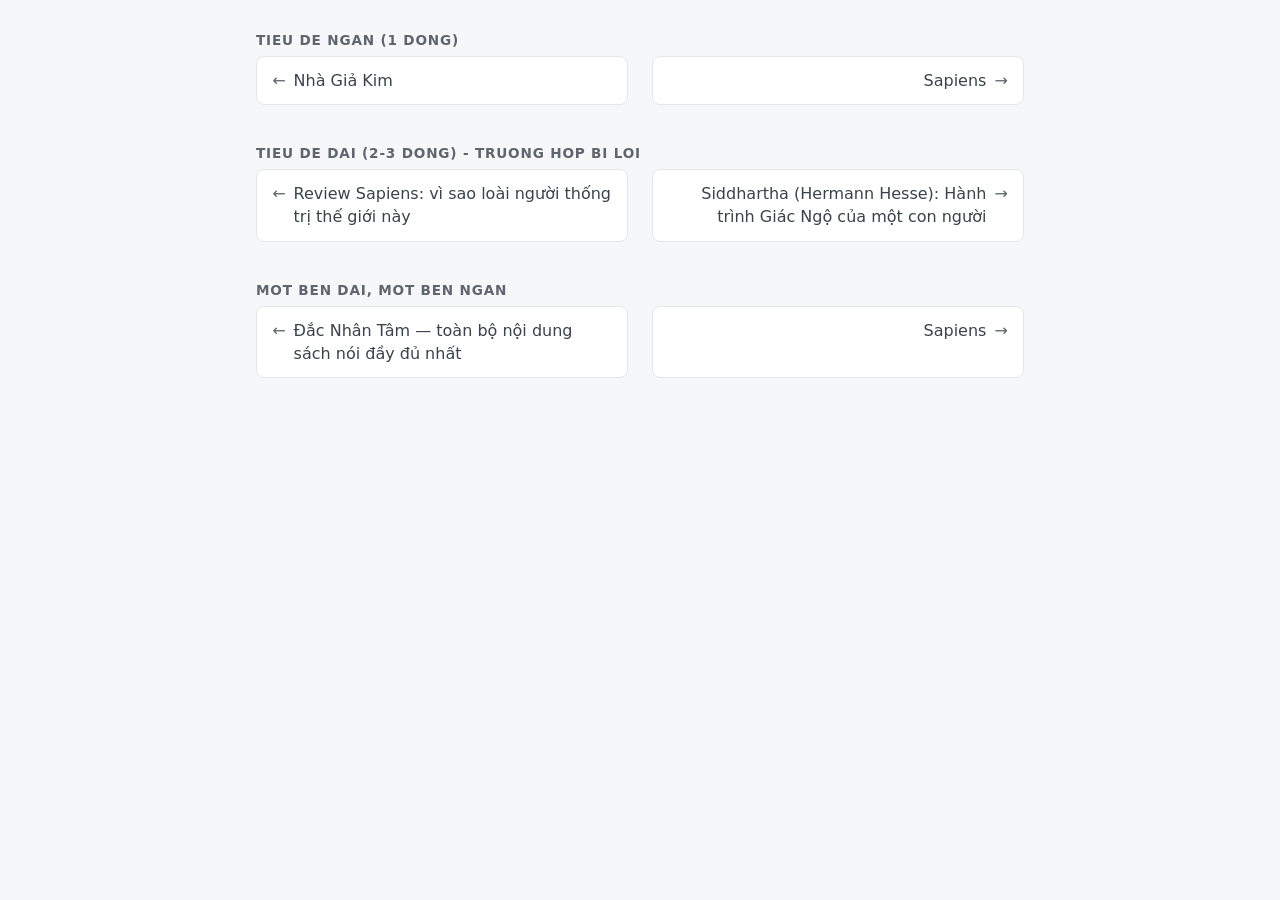
==== _nav.html @ 26bc1e9f "Sua dieu huong bai truoc/sau khi tieu de dai WordPress xuat mui ten (<span>) va tieu de (<a>) thanh " ====
<!doctype html><html lang="vi"><head><meta charset="utf-8">
<title>Kiem thu dieu huong</title>
<style>
:root{--htt-rule:#E4E6EA;--htt-surface:#fff;--htt-ink-2:#3C414B;--htt-muted:#5F646E;--htt-b-text:#2A62BA;}
body{font-family:system-ui,sans-serif;margin:0;padding:2rem;background:#F6F7F9}
.case{max-width:48rem;margin:0 auto 2.5rem}
.case h3{font:600 .85rem system-ui;color:#5F646E;margin:0 0 .5rem;text-transform:uppercase;letter-spacing:.06em}
.wp-block-group{display:flex;flex-wrap:wrap;justify-content:space-between}


.htt-post-nav {
	gap: 1rem 1.5rem;
	align-items: stretch;
}

/* WordPress xuat mui ten va tieu de thanh hai phan tu inline rieng le.
   Khi tieu de dai xuong 2 dong, mui ten bi day len tren tieu de.
   Dung flex de mui ten thanh mot cot khong co lai, luon nam canh chu
   va can theo dong dau tien. */
.htt-post-nav .wp-block-post-navigation-link {
	display: flex;
	align-items: flex-start;
	gap: .5rem;
	flex: 1 1 13rem;
	min-width: 0;
	padding: .75rem .95rem;
	border: 1px solid var(--htt-rule);
	border-radius: 8px;
	background-color: var(--htt-surface);
}

/* Bai sau nam ben phai: dao thu tu va don chu ve phia mui ten */
.htt-post-nav .post-navigation-link-next {
	justify-content: flex-end;
	text-align: right;
}

.htt-post-nav .wp-block-post-navigation-link__arrow-previous,
.htt-post-nav .wp-block-post-navigation-link__arrow-next {
	flex: none;
	margin: 0;
	line-height: 1.45;
	color: var(--htt-muted);
}

.htt-post-nav a {
	display: block;
	min-width: 0;
	color: var(--htt-ink-2);
	text-decoration: none;
	line-height: 1.45;
	overflow-wrap: break-word;
}

.htt-post-nav a:hover,
.htt-post-nav a:focus-visible {
	color: var(--htt-b-text);
	text-decoration: underline;
}

/* Ca o co hieu ung hover, khong chi rieng chu */
.htt-post-nav .wp-block-post-navigation-link:hover {
	border-color: var(--htt-b-text);
}

.htt-post-nav .wp-block-post-navigation-link:hover
	.wp-block-post-navigation-link__arrow-previous,
.htt-post-nav .wp-block-post-navigation-link:hover
	.wp-block-post-navigation-link__arrow-next {
	color: var(--htt-b-text);
}

/* Man hinh hep: hai o xep chong, moi o chiem tron chieu ngang */
@media (max-width: 34rem) {
	.htt-post-nav .wp-block-post-navigation-link {
		flex: 1 1 100%;
	}
}

@media (prefers-reduced-motion: no-preference) {
	.htt-post-nav .wp-block-post-navigation-link {
		transition: border-color .15s ease;
	}
}


</style></head><body>
<div class="case"><h3>Tieu de ngan (1 dong)</h3>
<div class="wp-block-group htt-post-nav">
<div class="post-navigation-link-previous wp-block-post-navigation-link"><span class="wp-block-post-navigation-link__arrow-previous" aria-hidden="true">←</span><a href="#">Nhà Giả Kim</a></div>
<div class="post-navigation-link-next wp-block-post-navigation-link"><a href="#">Sapiens</a><span class="wp-block-post-navigation-link__arrow-next" aria-hidden="true">→</span></div>
</div></div>

<div class="case"><h3>Tieu de dai (2-3 dong) - truong hop bi loi</h3>
<div class="wp-block-group htt-post-nav">
<div class="post-navigation-link-previous wp-block-post-navigation-link"><span class="wp-block-post-navigation-link__arrow-previous" aria-hidden="true">←</span><a href="#">Review Sapiens: vì sao loài người thống trị thế giới này</a></div>
<div class="post-navigation-link-next wp-block-post-navigation-link"><a href="#">Siddhartha (Hermann Hesse): Hành trình Giác Ngộ của một con người</a><span class="wp-block-post-navigation-link__arrow-next" aria-hidden="true">→</span></div>
</div></div>

<div class="case"><h3>Mot ben dai, mot ben ngan</h3>
<div class="wp-block-group htt-post-nav">
<div class="post-navigation-link-previous wp-block-post-navigation-link"><span class="wp-block-post-navigation-link__arrow-previous" aria-hidden="true">←</span><a href="#">Đắc Nhân Tâm — toàn bộ nội dung sách nói đầy đủ nhất</a></div>
<div class="post-navigation-link-next wp-block-post-navigation-link"><a href="#">Sapiens</a><span class="wp-block-post-navigation-link__arrow-next" aria-hidden="true">→</span></div>
</div></div>
</body></html>
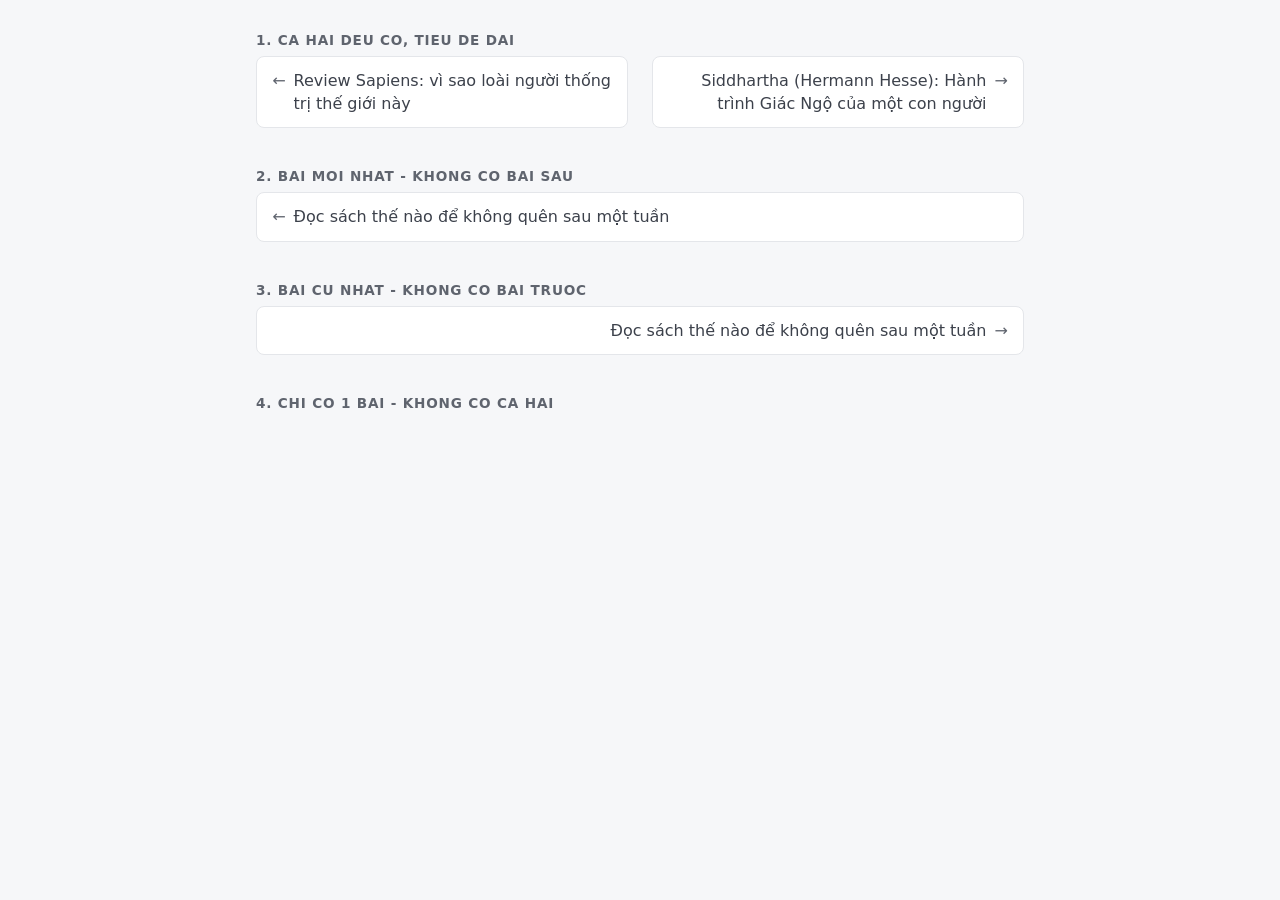
==== commit 2a6e20b9: "An o dieu huong khi khong co bai truoc/sau Bai moi nhat khong co bai sau, bai cu nhat khong co bai t" ====
--- a/_nav.html
+++ b/_nav.html
@@ -33,6 +33,37 @@
 .htt-post-nav .post-navigation-link-next {
 	justify-content: flex-end;
 	text-align: right;
+}
+
+/* O bai dau va bai cuoi, WordPress van xuat the <div> nhung khong co
+   <a> ben trong. De nguyen se thanh mot o vien rong trong nhu loi.
+   An han o do, va de o con lai giu nguyen ben cua no thay vi gian
+   ra giua. */
+.htt-post-nav .wp-block-post-navigation-link:not(:has(a)) {
+	display: none;
+}
+
+.htt-post-nav:has(.post-navigation-link-next:not(:has(a))) {
+	justify-content: flex-start;
+}
+
+.htt-post-nav:has(.post-navigation-link-previous:not(:has(a))) {
+	justify-content: flex-end;
+}
+
+/* Chi con mot o thi no khong nen keo dai het chieu ngang - giu
+   do rong tuong duong luc co ca hai. */
+.htt-post-nav:has(.wp-block-post-navigation-link:not(:has(a)))
+	.wp-block-post-navigation-link:has(a) {
+	flex: 0 1 calc(50% - .75rem);
+}
+
+/* Trinh duyet cu khong ho tro :has() - o rong se khong co vien,
+   nen van khong lo ra khung trong. */
+@supports not selector(:has(a)) {
+	.htt-post-nav .wp-block-post-navigation-link:empty {
+		display: none;
+	}
 }
 
 .htt-post-nav .wp-block-post-navigation-link__arrow-previous,
@@ -85,21 +116,27 @@
 
 
 </style></head><body>
-<div class="case"><h3>Tieu de ngan (1 dong)</h3>
+<div class="case"><h3>1. Ca hai deu co, tieu de dai</h3>
 <div class="wp-block-group htt-post-nav">
-<div class="post-navigation-link-previous wp-block-post-navigation-link"><span class="wp-block-post-navigation-link__arrow-previous" aria-hidden="true">←</span><a href="#">Nhà Giả Kim</a></div>
-<div class="post-navigation-link-next wp-block-post-navigation-link"><a href="#">Sapiens</a><span class="wp-block-post-navigation-link__arrow-next" aria-hidden="true">→</span></div>
+<div class="post-navigation-link-previous wp-block-post-navigation-link"><span class="wp-block-post-navigation-link__arrow-previous">←</span><a href="#">Review Sapiens: vì sao loài người thống trị thế giới này</a></div>
+<div class="post-navigation-link-next wp-block-post-navigation-link"><a href="#">Siddhartha (Hermann Hesse): Hành trình Giác Ngộ của một con người</a><span class="wp-block-post-navigation-link__arrow-next">→</span></div>
 </div></div>
 
-<div class="case"><h3>Tieu de dai (2-3 dong) - truong hop bi loi</h3>
+<div class="case"><h3>2. Bai moi nhat - KHONG co bai sau</h3>
 <div class="wp-block-group htt-post-nav">
-<div class="post-navigation-link-previous wp-block-post-navigation-link"><span class="wp-block-post-navigation-link__arrow-previous" aria-hidden="true">←</span><a href="#">Review Sapiens: vì sao loài người thống trị thế giới này</a></div>
-<div class="post-navigation-link-next wp-block-post-navigation-link"><a href="#">Siddhartha (Hermann Hesse): Hành trình Giác Ngộ của một con người</a><span class="wp-block-post-navigation-link__arrow-next" aria-hidden="true">→</span></div>
+<div class="post-navigation-link-previous wp-block-post-navigation-link"><span class="wp-block-post-navigation-link__arrow-previous">←</span><a href="#">Đọc sách thế nào để không quên sau một tuần</a></div>
+<div class="post-navigation-link-next wp-block-post-navigation-link"></div>
 </div></div>
 
-<div class="case"><h3>Mot ben dai, mot ben ngan</h3>
+<div class="case"><h3>3. Bai cu nhat - KHONG co bai truoc</h3>
 <div class="wp-block-group htt-post-nav">
-<div class="post-navigation-link-previous wp-block-post-navigation-link"><span class="wp-block-post-navigation-link__arrow-previous" aria-hidden="true">←</span><a href="#">Đắc Nhân Tâm — toàn bộ nội dung sách nói đầy đủ nhất</a></div>
-<div class="post-navigation-link-next wp-block-post-navigation-link"><a href="#">Sapiens</a><span class="wp-block-post-navigation-link__arrow-next" aria-hidden="true">→</span></div>
+<div class="post-navigation-link-previous wp-block-post-navigation-link"></div>
+<div class="post-navigation-link-next wp-block-post-navigation-link"><a href="#">Đọc sách thế nào để không quên sau một tuần</a><span class="wp-block-post-navigation-link__arrow-next">→</span></div>
+</div></div>
+
+<div class="case"><h3>4. Chi co 1 bai - khong co ca hai</h3>
+<div class="wp-block-group htt-post-nav">
+<div class="post-navigation-link-previous wp-block-post-navigation-link"></div>
+<div class="post-navigation-link-next wp-block-post-navigation-link"></div>
 </div></div>
 </body></html>
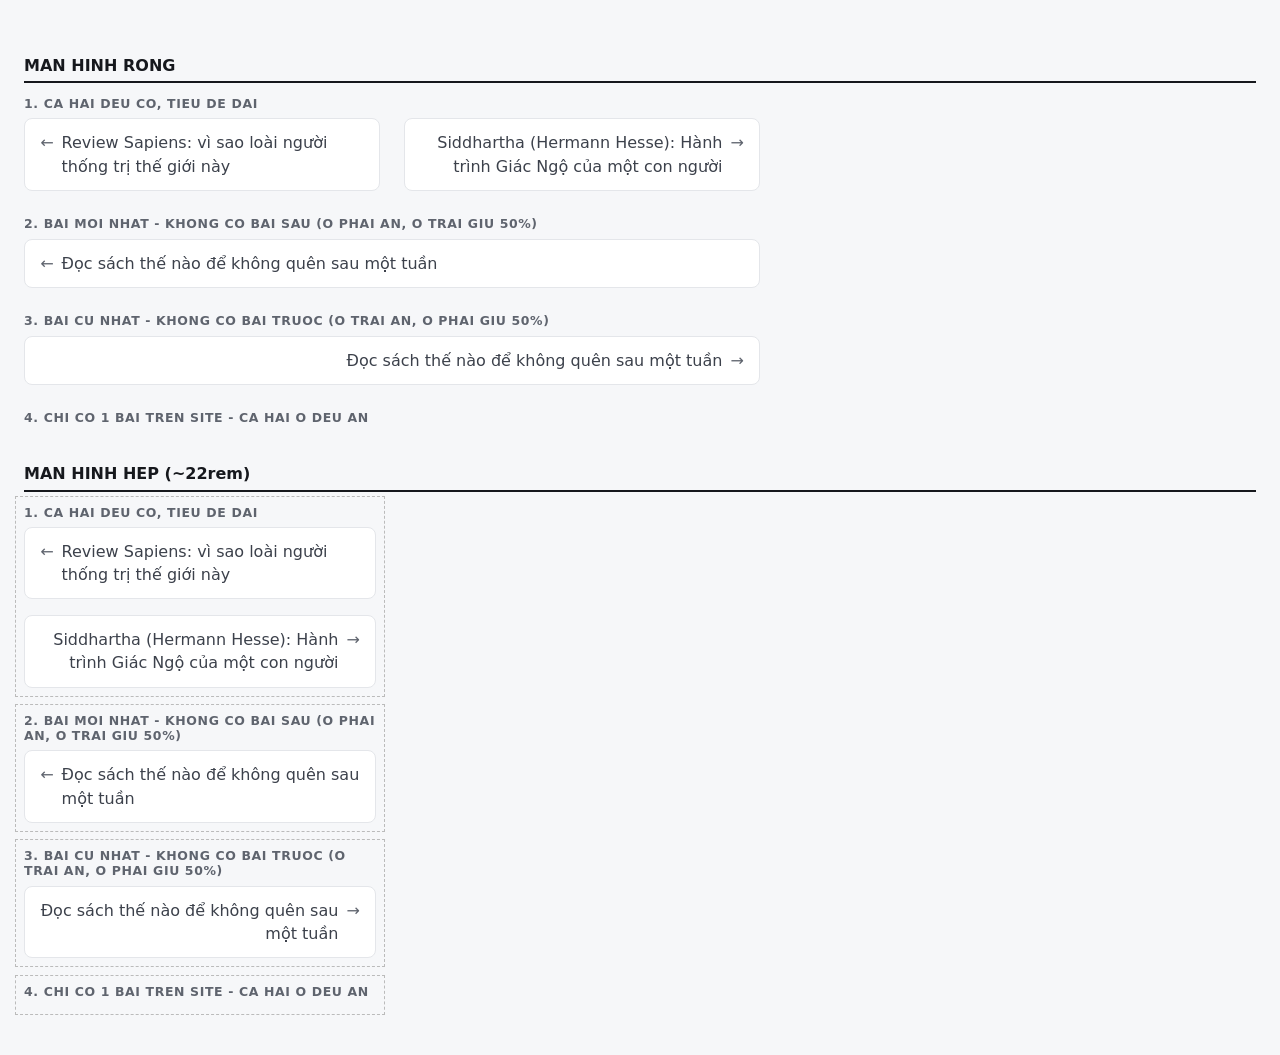
==== commit 1b391f19: "Giu o dieu huong o 50% khi chi con mot link Quy tac gioi han 50% them o lan truoc bi quy tac mobile " ====
--- a/_nav.html
+++ b/_nav.html
@@ -1,10 +1,14 @@
 <!doctype html><html lang="vi"><head><meta charset="utf-8">
-<title>Kiem thu dieu huong</title>
+<title>Kiem thu dieu huong bai viet</title>
 <style>
 :root{--htt-rule:#E4E6EA;--htt-surface:#fff;--htt-ink-2:#3C414B;--htt-muted:#5F646E;--htt-b-text:#2A62BA;}
-body{font-family:system-ui,sans-serif;margin:0;padding:2rem;background:#F6F7F9}
-.case{max-width:48rem;margin:0 auto 2.5rem}
-.case h3{font:600 .85rem system-ui;color:#5F646E;margin:0 0 .5rem;text-transform:uppercase;letter-spacing:.06em}
+*{box-sizing:border-box}
+body{font-family:system-ui,sans-serif;margin:0;padding:1.5rem;background:#F6F7F9;color:#16181D}
+h2{font-size:1rem;margin:2rem 0 .8rem;padding-bottom:.4rem;border-bottom:2px solid #16181D}
+.case{margin:0 0 1.6rem}
+.case h3{font:600 .78rem system-ui;color:#5F646E;margin:0 0 .45rem;text-transform:uppercase;letter-spacing:.05em}
+.wide{max-width:46rem}
+.narrow{max-width:22rem;outline:1px dashed #bbb;outline-offset:8px;padding:0}
 .wp-block-group{display:flex;flex-wrap:wrap;justify-content:space-between}
 
 
@@ -52,10 +56,12 @@
 }
 
 /* Chi con mot o thi no khong nen keo dai het chieu ngang - giu
-   do rong tuong duong luc co ca hai. */
+   do rong tuong duong luc co ca hai.
+   max() de tren man hinh rat hep o van du cho cho tieu de. */
 .htt-post-nav:has(.wp-block-post-navigation-link:not(:has(a)))
 	.wp-block-post-navigation-link:has(a) {
-	flex: 0 1 calc(50% - .75rem);
+	flex: 0 1 max(13rem, calc(50% - .75rem));
+	max-width: 100%;
 }
 
 /* Trinh duyet cu khong ho tro :has() - o rong se khong co vien,
@@ -101,9 +107,12 @@
 	color: var(--htt-b-text);
 }
 
-/* Man hinh hep: hai o xep chong, moi o chiem tron chieu ngang */
+/* Man hinh hep: hai o xep chong, moi o chiem tron chieu ngang.
+   Chi ap dung khi co DU ca hai o - neu chi con mot o thi quy tac
+   gioi han 50% o tren phai thang, nen loai truong hop do ra. */
 @media (max-width: 34rem) {
-	.htt-post-nav .wp-block-post-navigation-link {
+	.htt-post-nav:not(:has(.wp-block-post-navigation-link:not(:has(a))))
+		.wp-block-post-navigation-link {
 		flex: 1 1 100%;
 	}
 }
@@ -116,27 +125,14 @@
 
 
 </style></head><body>
-<div class="case"><h3>1. Ca hai deu co, tieu de dai</h3>
-<div class="wp-block-group htt-post-nav">
-<div class="post-navigation-link-previous wp-block-post-navigation-link"><span class="wp-block-post-navigation-link__arrow-previous">←</span><a href="#">Review Sapiens: vì sao loài người thống trị thế giới này</a></div>
-<div class="post-navigation-link-next wp-block-post-navigation-link"><a href="#">Siddhartha (Hermann Hesse): Hành trình Giác Ngộ của một con người</a><span class="wp-block-post-navigation-link__arrow-next">→</span></div>
-</div></div>
-
-<div class="case"><h3>2. Bai moi nhat - KHONG co bai sau</h3>
-<div class="wp-block-group htt-post-nav">
-<div class="post-navigation-link-previous wp-block-post-navigation-link"><span class="wp-block-post-navigation-link__arrow-previous">←</span><a href="#">Đọc sách thế nào để không quên sau một tuần</a></div>
-<div class="post-navigation-link-next wp-block-post-navigation-link"></div>
-</div></div>
-
-<div class="case"><h3>3. Bai cu nhat - KHONG co bai truoc</h3>
-<div class="wp-block-group htt-post-nav">
-<div class="post-navigation-link-previous wp-block-post-navigation-link"></div>
-<div class="post-navigation-link-next wp-block-post-navigation-link"><a href="#">Đọc sách thế nào để không quên sau một tuần</a><span class="wp-block-post-navigation-link__arrow-next">→</span></div>
-</div></div>
-
-<div class="case"><h3>4. Chi co 1 bai - khong co ca hai</h3>
-<div class="wp-block-group htt-post-nav">
-<div class="post-navigation-link-previous wp-block-post-navigation-link"></div>
-<div class="post-navigation-link-next wp-block-post-navigation-link"></div>
-</div></div>
-</body></html>
+<h2>MAN HINH RONG</h2>
+<div class="case wide"><h3>1. Ca hai deu co, tieu de dai</h3><div class="wp-block-group htt-post-nav"><div class="post-navigation-link-previous wp-block-post-navigation-link"><span class="wp-block-post-navigation-link__arrow-previous">←</span><a href="#">Review Sapiens: vì sao loài người thống trị thế giới này</a></div><div class="post-navigation-link-next wp-block-post-navigation-link"><a href="#">Siddhartha (Hermann Hesse): Hành trình Giác Ngộ của một con người</a><span class="wp-block-post-navigation-link__arrow-next">→</span></div></div></div>
+<div class="case wide"><h3>2. Bai moi nhat - khong co bai sau (o phai an, o trai giu 50%)</h3><div class="wp-block-group htt-post-nav"><div class="post-navigation-link-previous wp-block-post-navigation-link"><span class="wp-block-post-navigation-link__arrow-previous">←</span><a href="#">Đọc sách thế nào để không quên sau một tuần</a></div><div class="post-navigation-link-next wp-block-post-navigation-link"></div></div></div>
+<div class="case wide"><h3>3. Bai cu nhat - khong co bai truoc (o trai an, o phai giu 50%)</h3><div class="wp-block-group htt-post-nav"><div class="post-navigation-link-previous wp-block-post-navigation-link"></div><div class="post-navigation-link-next wp-block-post-navigation-link"><a href="#">Đọc sách thế nào để không quên sau một tuần</a><span class="wp-block-post-navigation-link__arrow-next">→</span></div></div></div>
+<div class="case wide"><h3>4. Chi co 1 bai tren site - ca hai o deu an</h3><div class="wp-block-group htt-post-nav"><div class="post-navigation-link-previous wp-block-post-navigation-link"></div><div class="post-navigation-link-next wp-block-post-navigation-link"></div></div></div>
+<h2>MAN HINH HEP (~22rem)</h2>
+<div class="case narrow"><h3>1. Ca hai deu co, tieu de dai</h3><div class="wp-block-group htt-post-nav"><div class="post-navigation-link-previous wp-block-post-navigation-link"><span class="wp-block-post-navigation-link__arrow-previous">←</span><a href="#">Review Sapiens: vì sao loài người thống trị thế giới này</a></div><div class="post-navigation-link-next wp-block-post-navigation-link"><a href="#">Siddhartha (Hermann Hesse): Hành trình Giác Ngộ của một con người</a><span class="wp-block-post-navigation-link__arrow-next">→</span></div></div></div>
+<div class="case narrow"><h3>2. Bai moi nhat - khong co bai sau (o phai an, o trai giu 50%)</h3><div class="wp-block-group htt-post-nav"><div class="post-navigation-link-previous wp-block-post-navigation-link"><span class="wp-block-post-navigation-link__arrow-previous">←</span><a href="#">Đọc sách thế nào để không quên sau một tuần</a></div><div class="post-navigation-link-next wp-block-post-navigation-link"></div></div></div>
+<div class="case narrow"><h3>3. Bai cu nhat - khong co bai truoc (o trai an, o phai giu 50%)</h3><div class="wp-block-group htt-post-nav"><div class="post-navigation-link-previous wp-block-post-navigation-link"></div><div class="post-navigation-link-next wp-block-post-navigation-link"><a href="#">Đọc sách thế nào để không quên sau một tuần</a><span class="wp-block-post-navigation-link__arrow-next">→</span></div></div></div>
+<div class="case narrow"><h3>4. Chi co 1 bai tren site - ca hai o deu an</h3><div class="wp-block-group htt-post-nav"><div class="post-navigation-link-previous wp-block-post-navigation-link"></div><div class="post-navigation-link-next wp-block-post-navigation-link"></div></div></div>
+</body></html>
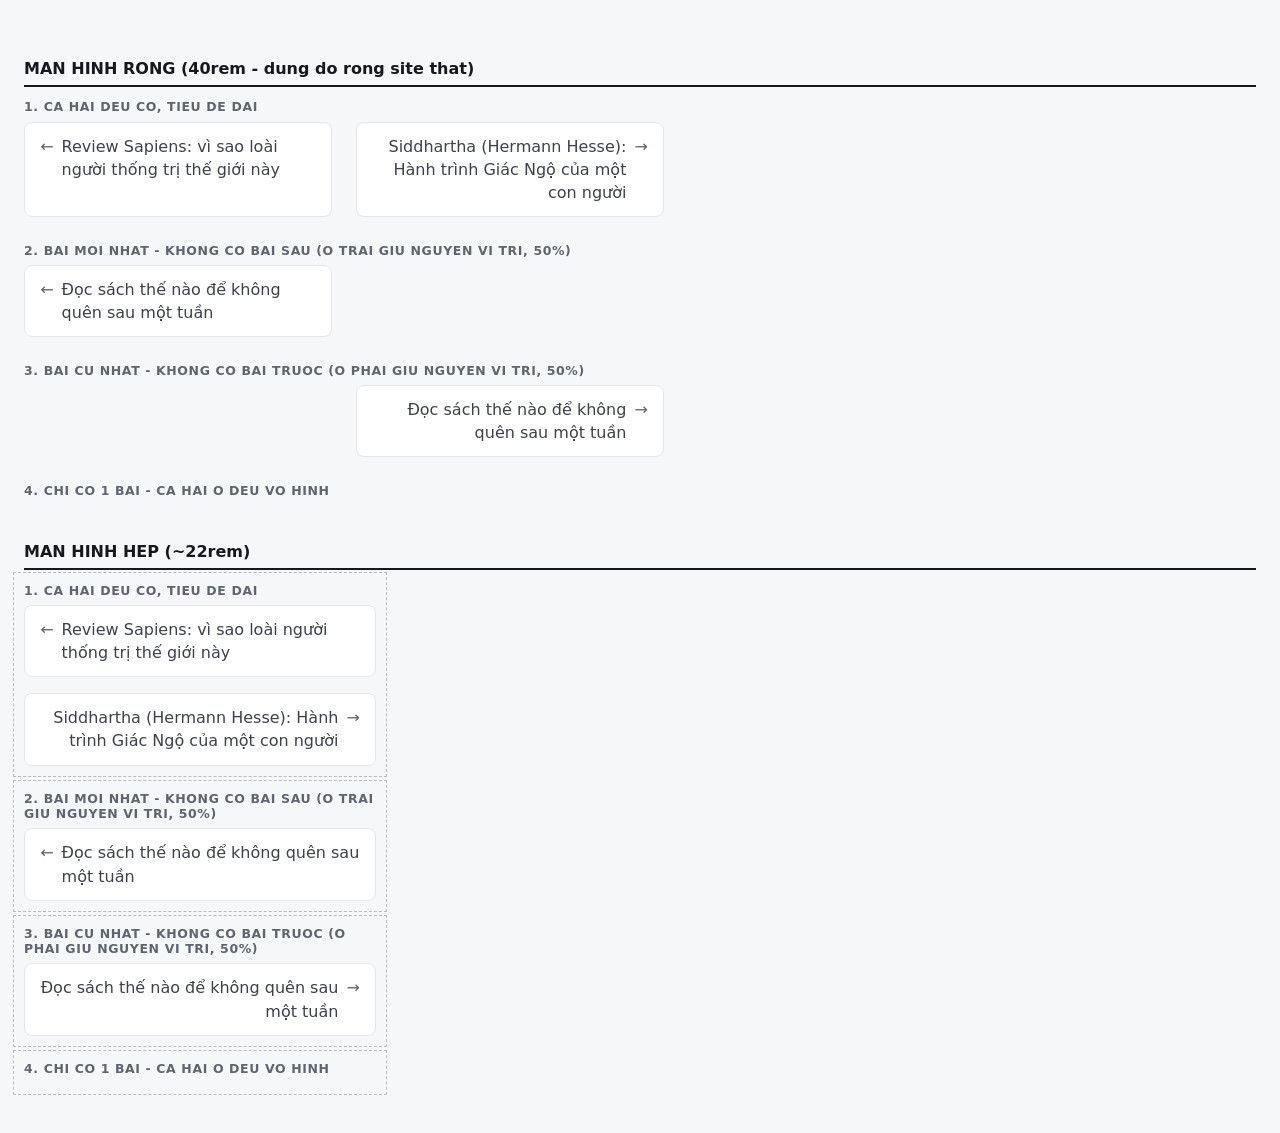
==== commit 5e23dce1: "O dieu huong rong: giu cho thay vi an di Cach cu dung display:none roi tu dat justify-content de don" ====
--- a/_nav.html
+++ b/_nav.html
@@ -4,12 +4,13 @@
 :root{--htt-rule:#E4E6EA;--htt-surface:#fff;--htt-ink-2:#3C414B;--htt-muted:#5F646E;--htt-b-text:#2A62BA;}
 *{box-sizing:border-box}
 body{font-family:system-ui,sans-serif;margin:0;padding:1.5rem;background:#F6F7F9;color:#16181D}
-h2{font-size:1rem;margin:2rem 0 .8rem;padding-bottom:.4rem;border-bottom:2px solid #16181D}
+h2{font-size:1rem;margin:2.2rem 0 .8rem;padding-bottom:.4rem;border-bottom:2px solid #16181D}
 .case{margin:0 0 1.6rem}
 .case h3{font:600 .78rem system-ui;color:#5F646E;margin:0 0 .45rem;text-transform:uppercase;letter-spacing:.05em}
-.wide{max-width:46rem}
-.narrow{max-width:22rem;outline:1px dashed #bbb;outline-offset:8px;padding:0}
-.wp-block-group{display:flex;flex-wrap:wrap;justify-content:space-between}
+.wide{max-width:40rem}
+.narrow{max-width:22rem;outline:1px dashed #bbb;outline-offset:10px}
+/* Mo phong dung class WordPress sinh ra, gom ca justify-content */
+.htt-post-nav{display:flex;flex-wrap:wrap;gap:1rem 1.5rem;justify-content:space-between}
 
 
 .htt-post-nav {
@@ -41,34 +42,24 @@
 
 /* O bai dau va bai cuoi, WordPress van xuat the <div> nhung khong co
    <a> ben trong. De nguyen se thanh mot o vien rong trong nhu loi.
-   An han o do, va de o con lai giu nguyen ben cua no thay vi gian
-   ra giua. */
+
+   Khong dung display:none ma bo het phan trang tri: o van chiem cho
+   nhung vo hinh. Cach nay giu o con lai dung ben cua no va dung 50%
+   do rong ma khong phai chong lai justify-content:space-between do
+   WordPress tu sinh ra (CSS do nap sau style.css nen se thang). */
 .htt-post-nav .wp-block-post-navigation-link:not(:has(a)) {
-	display: none;
+	border-color: transparent;
+	background-color: transparent;
+	padding-block: 0;
+	pointer-events: none;
 }
 
-.htt-post-nav:has(.post-navigation-link-next:not(:has(a))) {
-	justify-content: flex-start;
-}
-
-.htt-post-nav:has(.post-navigation-link-previous:not(:has(a))) {
-	justify-content: flex-end;
-}
-
-/* Chi con mot o thi no khong nen keo dai het chieu ngang - giu
-   do rong tuong duong luc co ca hai.
-   max() de tren man hinh rat hep o van du cho cho tieu de. */
-.htt-post-nav:has(.wp-block-post-navigation-link:not(:has(a)))
-	.wp-block-post-navigation-link:has(a) {
-	flex: 0 1 max(13rem, calc(50% - .75rem));
-	max-width: 100%;
-}
-
-/* Trinh duyet cu khong ho tro :has() - o rong se khong co vien,
-   nen van khong lo ra khung trong. */
+/* Trinh duyet cu khong ho tro :has(): o rong van khong lo vien */
 @supports not selector(:has(a)) {
 	.htt-post-nav .wp-block-post-navigation-link:empty {
-		display: none;
+		border-color: transparent;
+		background-color: transparent;
+		padding-block: 0;
 	}
 }
 
@@ -108,14 +99,7 @@
 }
 
 /* Man hinh hep: hai o xep chong, moi o chiem tron chieu ngang.
-   Chi ap dung khi co DU ca hai o - neu chi con mot o thi quy tac
-   gioi han 50% o tren phai thang, nen loai truong hop do ra. */
-@media (max-width: 34rem) {
-	.htt-post-nav:not(:has(.wp-block-post-navigation-link:not(:has(a))))
-		.wp-block-post-navigation-link {
-		flex: 1 1 100%;
-	}
-}
+   O rong (neu co) khong co vien nen khong de lai khoang trong. */
 
 @media (prefers-reduced-motion: no-preference) {
 	.htt-post-nav .wp-block-post-navigation-link {
@@ -124,15 +108,18 @@
 }
 
 
+/* Mo phong @media max-width:34rem cho khung .narrow */
+.narrow .htt-post-nav .wp-block-post-navigation-link{flex:1 1 100%}
+.narrow .htt-post-nav .wp-block-post-navigation-link:not(:has(a)){display:none}
 </style></head><body>
-<h2>MAN HINH RONG</h2>
-<div class="case wide"><h3>1. Ca hai deu co, tieu de dai</h3><div class="wp-block-group htt-post-nav"><div class="post-navigation-link-previous wp-block-post-navigation-link"><span class="wp-block-post-navigation-link__arrow-previous">←</span><a href="#">Review Sapiens: vì sao loài người thống trị thế giới này</a></div><div class="post-navigation-link-next wp-block-post-navigation-link"><a href="#">Siddhartha (Hermann Hesse): Hành trình Giác Ngộ của một con người</a><span class="wp-block-post-navigation-link__arrow-next">→</span></div></div></div>
-<div class="case wide"><h3>2. Bai moi nhat - khong co bai sau (o phai an, o trai giu 50%)</h3><div class="wp-block-group htt-post-nav"><div class="post-navigation-link-previous wp-block-post-navigation-link"><span class="wp-block-post-navigation-link__arrow-previous">←</span><a href="#">Đọc sách thế nào để không quên sau một tuần</a></div><div class="post-navigation-link-next wp-block-post-navigation-link"></div></div></div>
-<div class="case wide"><h3>3. Bai cu nhat - khong co bai truoc (o trai an, o phai giu 50%)</h3><div class="wp-block-group htt-post-nav"><div class="post-navigation-link-previous wp-block-post-navigation-link"></div><div class="post-navigation-link-next wp-block-post-navigation-link"><a href="#">Đọc sách thế nào để không quên sau một tuần</a><span class="wp-block-post-navigation-link__arrow-next">→</span></div></div></div>
-<div class="case wide"><h3>4. Chi co 1 bai tren site - ca hai o deu an</h3><div class="wp-block-group htt-post-nav"><div class="post-navigation-link-previous wp-block-post-navigation-link"></div><div class="post-navigation-link-next wp-block-post-navigation-link"></div></div></div>
+<h2>MAN HINH RONG (40rem - dung do rong site that)</h2>
+<div class="case wide"><h3>1. Ca hai deu co, tieu de dai</h3><div class="htt-post-nav"><div class="post-navigation-link-previous wp-block-post-navigation-link"><span class="wp-block-post-navigation-link__arrow-previous">←</span><a href="#">Review Sapiens: vì sao loài người thống trị thế giới này</a></div><div class="post-navigation-link-next wp-block-post-navigation-link"><a href="#">Siddhartha (Hermann Hesse): Hành trình Giác Ngộ của một con người</a><span class="wp-block-post-navigation-link__arrow-next">→</span></div></div></div>
+<div class="case wide"><h3>2. Bai moi nhat - khong co bai sau  (o trai giu nguyen vi tri, 50%)</h3><div class="htt-post-nav"><div class="post-navigation-link-previous wp-block-post-navigation-link"><span class="wp-block-post-navigation-link__arrow-previous">←</span><a href="#">Đọc sách thế nào để không quên sau một tuần</a></div><div class="post-navigation-link-next wp-block-post-navigation-link"></div></div></div>
+<div class="case wide"><h3>3. Bai cu nhat - khong co bai truoc  (o phai giu nguyen vi tri, 50%)</h3><div class="htt-post-nav"><div class="post-navigation-link-previous wp-block-post-navigation-link"></div><div class="post-navigation-link-next wp-block-post-navigation-link"><a href="#">Đọc sách thế nào để không quên sau một tuần</a><span class="wp-block-post-navigation-link__arrow-next">→</span></div></div></div>
+<div class="case wide"><h3>4. Chi co 1 bai - ca hai o deu vo hinh</h3><div class="htt-post-nav"><div class="post-navigation-link-previous wp-block-post-navigation-link"></div><div class="post-navigation-link-next wp-block-post-navigation-link"></div></div></div>
 <h2>MAN HINH HEP (~22rem)</h2>
-<div class="case narrow"><h3>1. Ca hai deu co, tieu de dai</h3><div class="wp-block-group htt-post-nav"><div class="post-navigation-link-previous wp-block-post-navigation-link"><span class="wp-block-post-navigation-link__arrow-previous">←</span><a href="#">Review Sapiens: vì sao loài người thống trị thế giới này</a></div><div class="post-navigation-link-next wp-block-post-navigation-link"><a href="#">Siddhartha (Hermann Hesse): Hành trình Giác Ngộ của một con người</a><span class="wp-block-post-navigation-link__arrow-next">→</span></div></div></div>
-<div class="case narrow"><h3>2. Bai moi nhat - khong co bai sau (o phai an, o trai giu 50%)</h3><div class="wp-block-group htt-post-nav"><div class="post-navigation-link-previous wp-block-post-navigation-link"><span class="wp-block-post-navigation-link__arrow-previous">←</span><a href="#">Đọc sách thế nào để không quên sau một tuần</a></div><div class="post-navigation-link-next wp-block-post-navigation-link"></div></div></div>
-<div class="case narrow"><h3>3. Bai cu nhat - khong co bai truoc (o trai an, o phai giu 50%)</h3><div class="wp-block-group htt-post-nav"><div class="post-navigation-link-previous wp-block-post-navigation-link"></div><div class="post-navigation-link-next wp-block-post-navigation-link"><a href="#">Đọc sách thế nào để không quên sau một tuần</a><span class="wp-block-post-navigation-link__arrow-next">→</span></div></div></div>
-<div class="case narrow"><h3>4. Chi co 1 bai tren site - ca hai o deu an</h3><div class="wp-block-group htt-post-nav"><div class="post-navigation-link-previous wp-block-post-navigation-link"></div><div class="post-navigation-link-next wp-block-post-navigation-link"></div></div></div>
+<div class="case narrow"><h3>1. Ca hai deu co, tieu de dai</h3><div class="htt-post-nav"><div class="post-navigation-link-previous wp-block-post-navigation-link"><span class="wp-block-post-navigation-link__arrow-previous">←</span><a href="#">Review Sapiens: vì sao loài người thống trị thế giới này</a></div><div class="post-navigation-link-next wp-block-post-navigation-link"><a href="#">Siddhartha (Hermann Hesse): Hành trình Giác Ngộ của một con người</a><span class="wp-block-post-navigation-link__arrow-next">→</span></div></div></div>
+<div class="case narrow"><h3>2. Bai moi nhat - khong co bai sau  (o trai giu nguyen vi tri, 50%)</h3><div class="htt-post-nav"><div class="post-navigation-link-previous wp-block-post-navigation-link"><span class="wp-block-post-navigation-link__arrow-previous">←</span><a href="#">Đọc sách thế nào để không quên sau một tuần</a></div><div class="post-navigation-link-next wp-block-post-navigation-link"></div></div></div>
+<div class="case narrow"><h3>3. Bai cu nhat - khong co bai truoc  (o phai giu nguyen vi tri, 50%)</h3><div class="htt-post-nav"><div class="post-navigation-link-previous wp-block-post-navigation-link"></div><div class="post-navigation-link-next wp-block-post-navigation-link"><a href="#">Đọc sách thế nào để không quên sau một tuần</a><span class="wp-block-post-navigation-link__arrow-next">→</span></div></div></div>
+<div class="case narrow"><h3>4. Chi co 1 bai - ca hai o deu vo hinh</h3><div class="htt-post-nav"><div class="post-navigation-link-previous wp-block-post-navigation-link"></div><div class="post-navigation-link-next wp-block-post-navigation-link"></div></div></div>
 </body></html>
